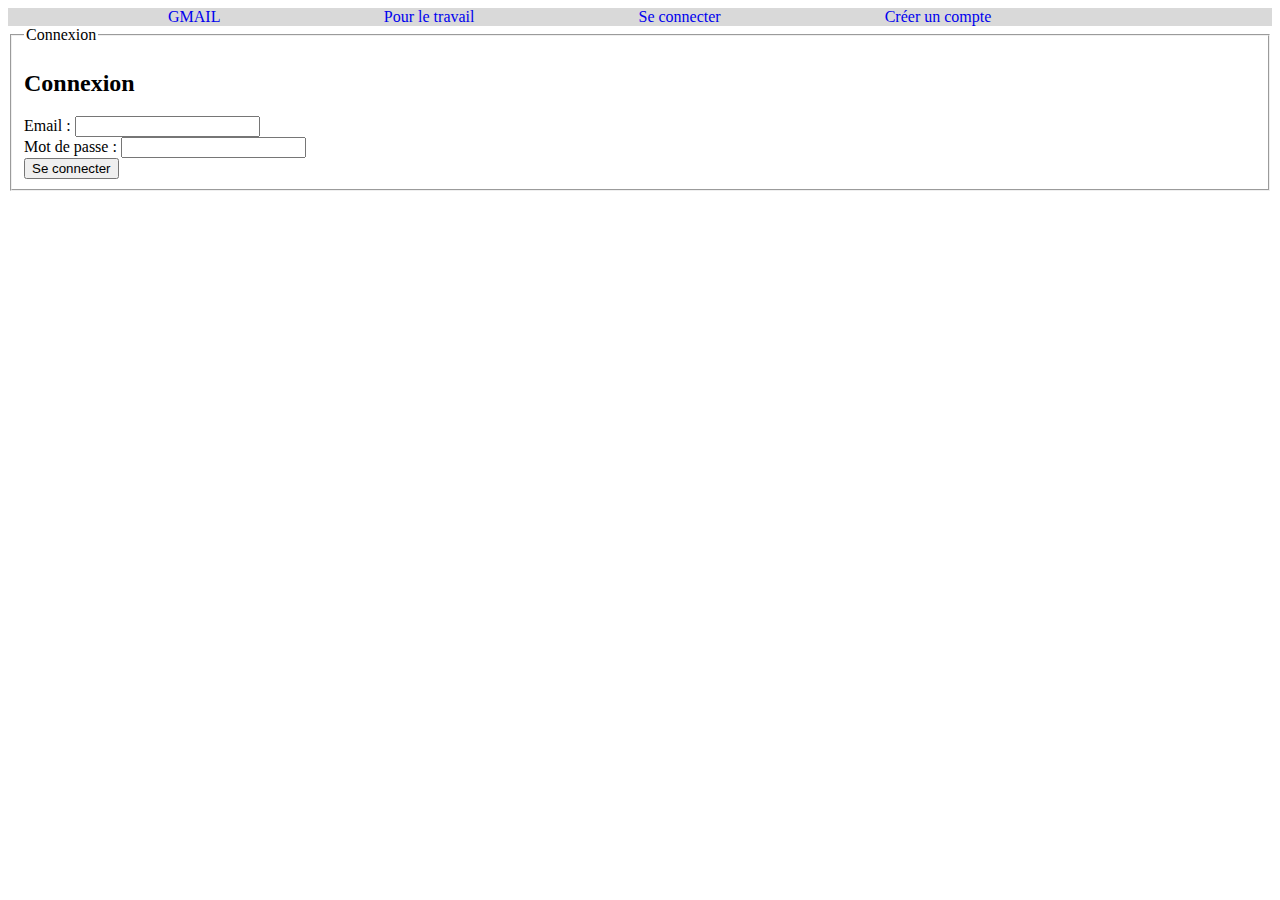
==== log.html @ 8e460d55 "new pages for connexion" ====
<!DOCTYPE html>
<html lang="fr">
<head>
    <meta charset="UTF-8">
    <meta name="viewport" content="width=device-width, initial-scale=1.0">
    <title>Sign up GMAIL</title>
    <link rel="stylesheet" href="/CSS/style.css">
</head>
<body>
    <header>
        <a href="index.html">GMAIL</a>
        <a href="#">Pour le travail</a>
        <a href="log.html">Se connecter</a>
        <a href="sign.html">Créer un compte</a>
    </header>
    <main>
        <fieldset>
            <legend>Connexion</legend>
            <form action="traitement.php" method="post">
            <h2>Connexion</h2>
            <label for="email">Email :</label>
            <input type="email" id="email" name="email" required>
            <br>
            <label for="password">Mot de passe :</label>
            <input type="password" id="password" name="password" required>
            <br>
            <input type="submit" value="Se connecter">
        </form>
    </fieldset>
    </main>
</body>
</html>
---- CSS/style.css ----
header{
    background-color: #D9D9D9;
    justify-content: space-around;
}
header a{
    text-decoration: none;
    margin-left: 10rem;
}
a{
    text-decoration: none;
}
ul{
    list-style: none;
}
h3{
    background-color: beige;
}
h1{
    background-color: bisque;
}
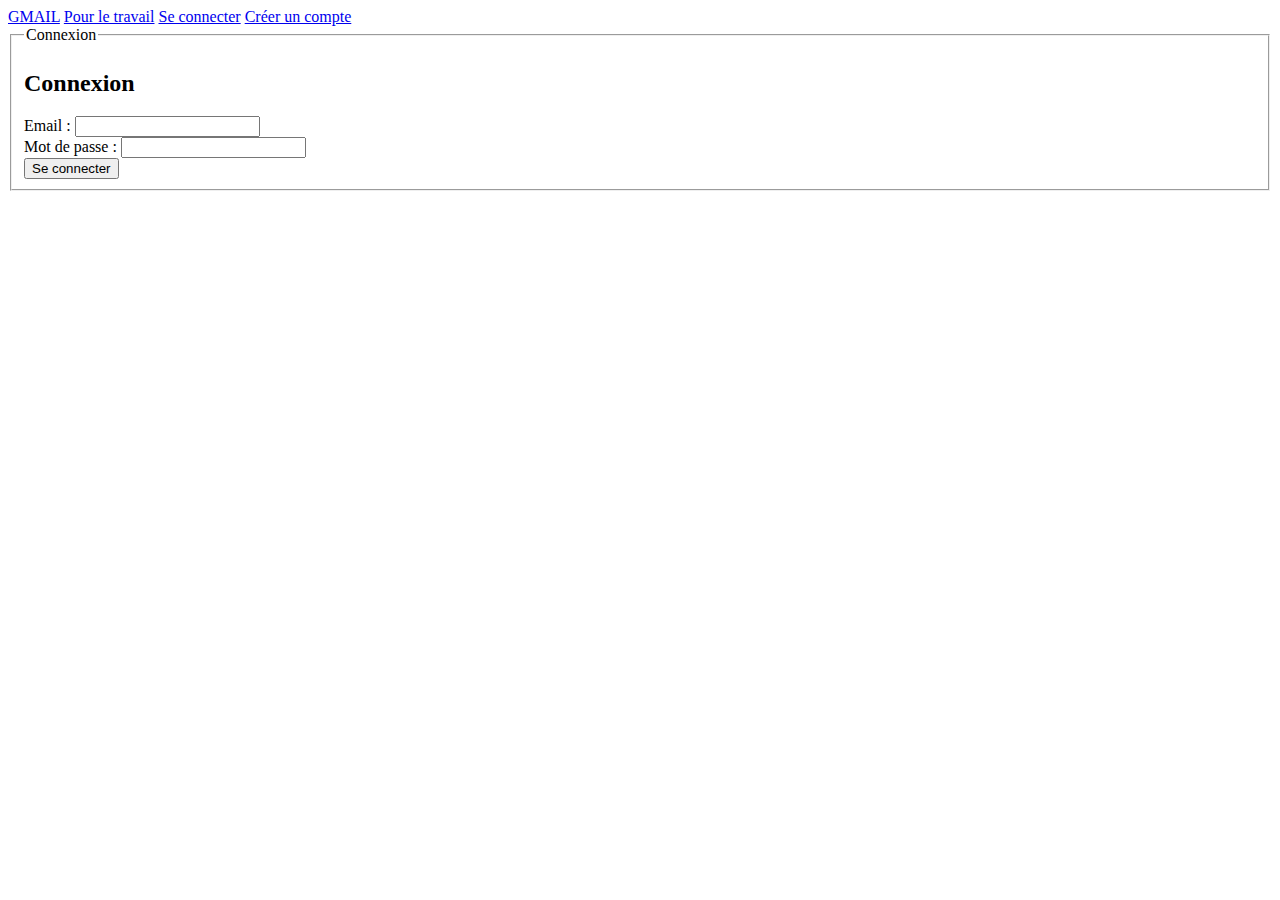
==== commit a218f577: "structure construite" ====
--- a/log.html
+++ b/log.html
@@ -4,11 +4,11 @@
     <meta charset="UTF-8">
     <meta name="viewport" content="width=device-width, initial-scale=1.0">
     <title>Sign up GMAIL</title>
-    <link rel="stylesheet" href="/CSS/style.css">
+    <link rel="stylesheet" href="/css/style.css">
 </head>
 <body>
     <header>
-        <a href="index.html">GMAIL</a>
+        <a href="static.html">GMAIL</a>
         <a href="#">Pour le travail</a>
         <a href="log.html">Se connecter</a>
         <a href="sign.html">Créer un compte</a>
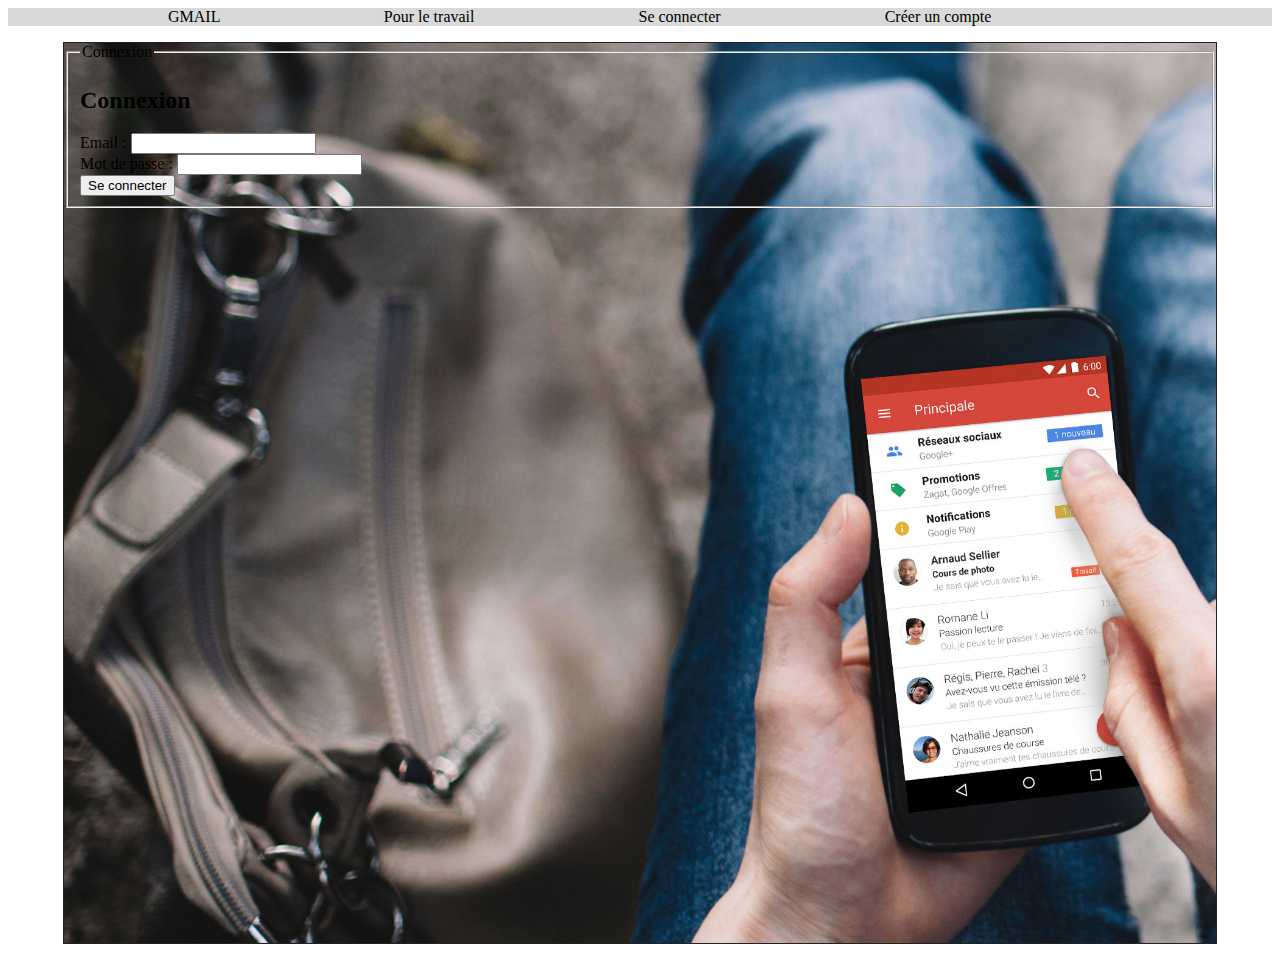
==== commit fcf1ac37: "css dir changed" ====
--- a/log.html
+++ b/log.html
@@ -4,11 +4,11 @@
     <meta charset="UTF-8">
     <meta name="viewport" content="width=device-width, initial-scale=1.0">
     <title>Sign up GMAIL</title>
-    <link rel="stylesheet" href="/css/style.css">
+    <link rel="stylesheet" href="/CSS/style.css">
 </head>
 <body>
     <header>
-        <a href="static.html">GMAIL</a>
+        <a href="index.html">GMAIL</a>
         <a href="#">Pour le travail</a>
         <a href="log.html">Se connecter</a>
         <a href="sign.html">Créer un compte</a>
--- a/CSS/style.css
+++ b/CSS/style.css
@@ -0,0 +1,26 @@
+a{
+    text-decoration: none;
+    color: black;
+}
+header {
+    background-color: #D9D9D9;
+    /* justify-content: space-around; */
+    a{
+    text-decoration: none;
+    margin-left: 10rem;
+}
+}
+main{
+    background-image: url(../Asset/home-hero.jpg);
+    background-size: cover;
+}
+ main{
+    min-height: 100svh;
+    border: solid .1rem #222;
+    width: 90vw;
+    margin: 1rem auto;
+}
+footer{
+    text-align: center;
+}
+
